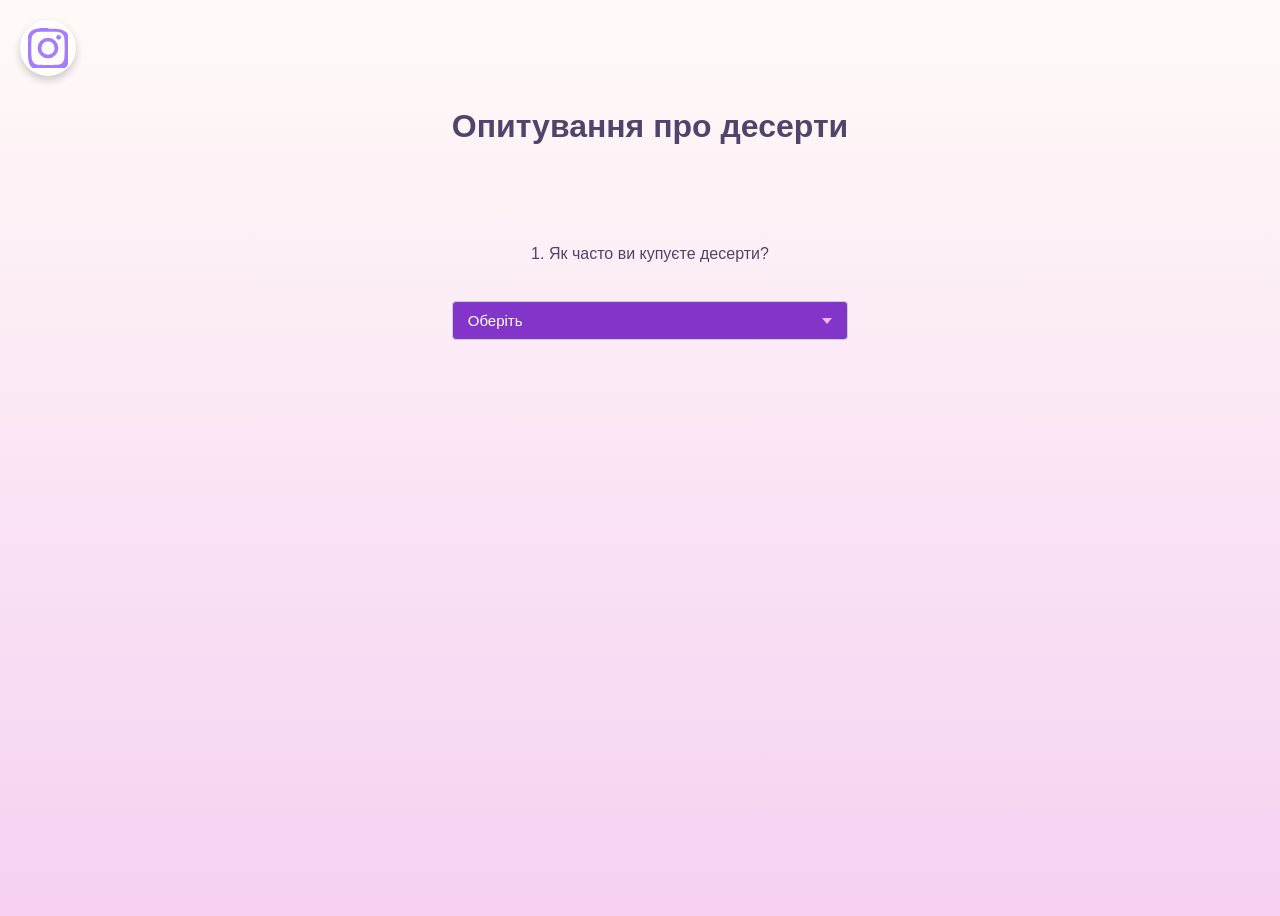
==== index.html @ eb09fa3e "Renaming folder" ====
<!DOCTYPE html>
<html lang="uk">
<head>
  <meta charset="UTF-8">
  <title>Опитування про десерти</title>
  <meta name="description" content="Візьміть участь в опитуванні та поділіться своїми улюбленими десертами!">
  <link rel="stylesheet" href="cupcakes.css">
  <!-- Fallback for Older Browsers -->
  <link rel="shortcut icon" href="/favicon.ico">

  <!-- Standard Favicon -->
  <link rel="icon" type="image/png" sizes="16x16" href="./favicion/favicon-16x16.png">
  <link rel="icon" type="image/png" sizes="32x32" href="./favicion/favicon-32x32.png">
  <link rel="icon" type="image/png" sizes="48x48" href="./favicion/favicon-48x48.png">

  <!-- Android/Google Icons -->
  <link rel="icon" type="image/png" sizes="192x192" href="./favicion/android-chrome-192x192.png">
  <link rel="icon" type="image/png" sizes="512x512" href="./favicion/android-chrome-512x512.png">

  <!-- Apple Touch Icons -->
  <link rel="apple-touch-icon" sizes="60x60" href="./favicion/apple-touch-icon-60x60.png">
  <link rel="apple-touch-icon" sizes="72x72" href="./favicion/apple-touch-icon-72x72.png">
  <link rel="apple-touch-icon" sizes="120x120" href="./favicion/apple-touch-icon-120x120.png">
  <link rel="apple-touch-icon" sizes="152x152" href="./favicion/apple-touch-icon-152x152.png">
  <link rel="apple-touch-icon" sizes="180x180" href="./favicion/apple-touch-icon-180x180.png">

  <!-- Windows Metro Tiles -->
  <meta name="msapplication-TileImage" content="./favicion/mstile-150x150.png">
  <meta name="msapplication-TileColor" content="#da532c">

<link rel="manifest" href="./favicion/site.webmanifest">
  <link rel="manifest" href="./favicion/site.webmanifest">

  <link  href="https://unpkg.com/boxicons@2.1.4/css/boxicons.min.css" rel="stylesheet"/>
</head>
<body>

  <div>
<h1 class="title">Опитування про десерти</h1>

<form id="dessertForm" action="https://formspree.io/f/meozpobg" method="POST" target="_self">

  <div class="custom-select question active" id="q1">
    <label for="how-often">1. Як часто ви купуєте десерти?</label><br>
    <button
      id="dropdown-button"
      class="select-button"
      role="combobox"
      aria-label="select button"
      aria-haspopup="listbox"
      aria-expanded="false"
      aria-controls="select-dropdown"
    >
      <span class="selected-value">Оберіть</span>
      <span class="arrow"></span>
    </button>
    <ul
      class="select-dropdown hidden"
      role="listbox"
      id="select-dropdown"
      aria-labelledby="dropdown-button"
    >
      <li role="option">Часто</li>
      <li role="option">Іноді</li>
      <li role="option">Рідко</li>
    </ul>
  </div>

  <div class="question" id="q2">
    <label for="important">2. Який десерт ви оберете? Нажміть на зображення.</label><br>

<div class="dessert-grid">
  <input type="hidden" name="dessert" id="selectedDessert">
  <img src="./images/cupcakes.jpg" alt="Капкейки" class="dessert" data-name="Капкейки" />
  <img src="./images/cheescake.jpg" alt="Чізкейк" class="dessert" data-name="Чізкейк" />
  <img src="./images/macaroons.jpg" alt="Макаруни" class="dessert" data-name="Макаруни" />
  <img src="./images/cup-dessert.jpg" alt="Десерти в стаканчику" class="dessert" data-name="Десерти в стаканчику" />
  <img src="./images/cake.jpg" alt="Торт" class="dessert" data-name="Торт" />
  <img src="./images/eclair.jpg" alt="Еклери" class="dessert" data-name="Еклери" />

</div>
  </div>


  <div class="question" id="q3">
    <label for="important">3. Що для вас важливо при виборі десерту?</label><br>
    <input type="text" name="Що для вас важливо при виборі десерту?" id="important" required>
  </div>

  <div class="question" id="q4">
    <label for="often-type">4. Який десерт ви купуєте найчастіше?</label><br>
    <input type="text" name="Який десерт ви купуєте найчастіше?" id="often-type" required>
  </div>

  <div class="question" id="q5">
    <label for="dislike">5. Що вам не подобається в десертах які купуєте зараз?</label><br>
    <textarea name="Що вам не подобається в десертах які купуєте зараз?" id="dislike" required></textarea>
  </div>

  <div class="question" id="q6">
    <label for="perfect">6. Що було б ідеальним десертом для вас?</label><br>
    <textarea name="Що було б ідеальним десертом для вас?" id="perfect" required></textarea>
    <div class="button-container">
      <button class="submit-button" type="submit">Надіслати</button>
    </div>
  </div>

</form>

</div>

<a href="https://www.instagram.com/yuliia_cupcakes/" target="_blank" class="instagram-icon" aria-label="Instagram">
  <svg xmlns="http://www.w3.org/2000/svg" fill="#A77BFF" viewBox="0 0 24 24" width="40" height="40">
    <path d="M12 2.2c3.2 0 3.6 0 4.8.1 1.2.1 2 .2 2.4.4.6.2 1 .5 1.4.9.4.4.7.8.9 1.4.2.4.3 1.2.4 2.4.1 1.2.1 1.6.1 4.8s0 3.6-.1 4.8c-.1 1.2-.2 2-.4 2.4-.2.6-.5 1-.9 1.4-.4.4-.8.7-1.4.9-.4.2-1.2.3-2.4.4-1.2.1-1.6.1-4.8.1s-3.6 0-4.8-.1c-1.2-.1-2-.2-2.4-.4-.6-.2-1-.5-1.4-.9-.4-.4-.7-.8-.9-1.4-.2-.4-.3-1.2-.4-2.4-.1-1.2-.1-1.6-.1-4.8s0-3.6.1-4.8c.1-1.2.2-2 .4-2.4.2-.6.5-1 .9-1.4.4-.4.8-.7 1.4-.9.4-.2 1.2-.3 2.4-.4 1.2-.1 1.6-.1 4.8-.1m0-2.2c-3.3 0-3.7 0-5 .1-1.3.1-2.3.3-3.1.6-.8.3-1.6.7-2.3 1.4-.7.7-1.1 1.5-1.4 2.3-.3.8-.5 1.8-.6 3.1C.1 9.3 0 9.7 0 13s0 3.7.1 5c.1 1.3.3 2.3.6 3.1.3.8.7 1.6 1.4 2.3.7.7 1.5 1.1 2.3 1.4.8.3 1.8.5 3.1.6 1.3.1 1.7.1 5 .1s3.7 0 5-.1c1.3-.1 2.3-.3 3.1-.6.8-.3 1.6-.7 2.3-1.4.7-.7 1.1-1.5 1.4-2.3.3-.8.5-1.8.6-3.1.1-1.3.1-1.7.1-5s0-3.7-.1-5c-.1-1.3-.3-2.3-.6-3.1-.3-.8-.7-1.6-1.4-2.3-.7-.7-1.5-1.1-2.3-1.4-.8-.3-1.8-.5-3.1-.6-1.3-.1-1.7-.1-5-.1z"/>
    <path d="M12 5.8A6.2 6.2 0 1 0 18.2 12 6.21 6.21 0 0 0 12 5.8zm0 10.2A4 4 0 1 1 16 12a4 4 0 0 1-4 4z"/>
    <circle cx="18.4" cy="5.6" r="1.44"/>
  </svg>
</a>
  <script src="form-steps.js"></script>
</body>
</html>
---- cupcakes.css ----
body {
    font-family: sans-serif;
    background-image:
  linear-gradient(rgba(255, 255, 255, 0.5), rgb(218 97 245 / 25%)), 
  url("./images/pastries.jpg");

    background-repeat: no-repeat;
    background-size: cover; 
    background-color: #fff6f0;
    display: flex;
    justify-content: center;
    height: 100vh;
    padding-left: 20px;
    color: #50446c;
  }
  
.title {
    display: flex;
    justify-content: center;
    color: #50446c;
    margin-top: 100px;
}

.question {
    display: none;
    margin-bottom: 20px;
}

.custom-select:not(.active) .question {
    display: none;
} 
  
.question.active {
    display: flex;
    text-align: center;
    flex-direction: column;
    justify-content: center;
    margin-top: 100px;
}

.button-container{
    display: flex;
}
  
.submit-button,
.select-button {
    padding: 10px 20px;
    margin-top: 20px;
    background-color: #8235c8;
    color: white;
    border: none;
    cursor: pointer;
}
  
.submit-button:hover {
    background-color: #8235c8; 
    transform: scale(1.05);    
}

.submit-button:active {
    transform: scale(0.98);    
    background-color: #8235c8; 
}

input, textarea, select {
    width: 100%;
    padding: 8px;
    margin-top: 6px;
  }


.dessert-grid {
    padding: 40px 0;
    display: grid;
    grid-template-columns: repeat(auto-fit, minmax(150px, 1fr));
    gap: 30px;
    max-width: 600px;
    align-items: center;
}
.dessert {
    cursor: pointer;
    border: 4px solid transparent;
    width: 200px;
    height: 200px;
    object-fit: cover;
    border-radius: 40px;
    transition: 0.3s;
}
.dessert:hover {
    transform: scale(1.05);
}
.dessert.selected {
    border-color: #c45a80;
}

  input {
    line-height: 1.5;
    background: #fff;
    border: 2px solid #ccc;
    border-radius: 12px;
    outline: none;
    box-shadow: 0 2px 6px rgba(0,0,0,0.05);
    transition: all 0.25s ease; 
  }

  input:hover {
    border-color: #999;
  }
  
  input:focus {
    border-color: #7b4fff;
    box-shadow: 0 0 8px rgba(123, 79, 255, 0.4);
  }
  
  input::placeholder {
    color: #888;
    font-style: italic;
  }

  textarea {
    min-height: 120px;
    padding: 12px 14px;
    line-height: 1.5;
    background: #fff;
    border: 2px solid #ccc;
    border-radius: 12px;
    resize: none;
    outline: none;
    box-shadow: 0 2px 6px rgba(0,0,0,0.05);
    transition: all 0.25s ease;
  }
  
  textarea:hover {
    border-color: #999;
  }
  
  textarea:focus {
    border-color: #7b4fff;
    box-shadow: 0 0 8px rgba(123, 79, 255, 0.4);
  }
  
  textarea::placeholder {
    color: #888;
    font-style: italic;
  }
  
  textarea::-webkit-scrollbar {
    width: 10px;
  }
  textarea::-webkit-scrollbar-track {
    background: #f5f5f5;
    border-radius: 8px;
  }
  textarea::-webkit-scrollbar-thumb {
    background: linear-gradient(180deg, #a77bff, #7b4fff);
    border-radius: 8px;
  }
  textarea::-webkit-scrollbar-thumb:hover {
    background: linear-gradient(180deg, #8c5fff, #5f33cc);
  }

  .instagram-icon {
    position: fixed;
    top: 20px;
    left: 20px;
    z-index: 9999;
    background: white;
    border-radius: 50%;
    padding: 8px;
    box-shadow: 0 4px 8px rgba(0,0,0,0.2);
    transition: transform 0.2s ease, box-shadow 0.2s ease;
  }
  
  .instagram-icon:hover {
    transform: scale(1.1);
    box-shadow: 0 6px 12px rgba(0,0,0,0.3);
  }
  
  .instagram-icon svg {
    display: block;
  }

  .custom-select {
    margin-top: 3rem;
    position: relative;
    max-width: 100%;
  }
  
  .select-button {
    font-size: 15px;
    display: flex;
    justify-content: space-between;
    align-items: center;
    width: 100%;
    padding: 0.675em 1em;
    border: 1px solid #caced1;
    border-radius: 0.25rem;
    background-color: #8235c8;
    cursor: pointer;
  }
  
  .arrow {
    border-left: 5px solid transparent;
    border-right: 5px solid transparent;
    border-top: 6px solid #f3b7f7;
    transition: transform ease-in-out 0.3s;
  }
  
  .select-dropdown {
    position: absolute;
    top: 100%;
    left: 0;
    width: 100%;
    border: 1px solid #caced1;
    border-radius: 0.25rem;
    background-color: #ffffff;
    list-style: none;
    padding: 10px;
    margin: 10px 0 0;
    box-shadow: 0 10px 25px rgba(0, 0, 0, 0.2);
    max-height: 200px;
    overflow-y: auto;
  }
  
  .select-dropdown::-webkit-scrollbar {
    width: 7px;
  }
  .select-dropdown::-webkit-scrollbar-track {
    background: #f1f1f1;
    border-radius: 25px;
  }
  
  .select-dropdown::-webkit-scrollbar-thumb {
    background: #ccc;
    border-radius: 25px;
  }
  
  .select-dropdown li {
    padding: 10px;
    cursor: pointer;
    display: flex;
    gap: 0.5rem;
    align-items: center;
  }
  
  .select-dropdown li.selected {
    background-color: #f2f2f2;
    border-radius: 4px;
    font-weight: bold;
  }
  
  .select-dropdown li:hover,
  .select-dropdown li:focus {
    background-color: #f2f2f2;
    border-radius: 4px;
  }
  
  .select-dropdown.hidden {
    display: none;
  }
  
  .select-button[aria-expanded="true"] .arrow {
    transform: rotate(180deg);
  }
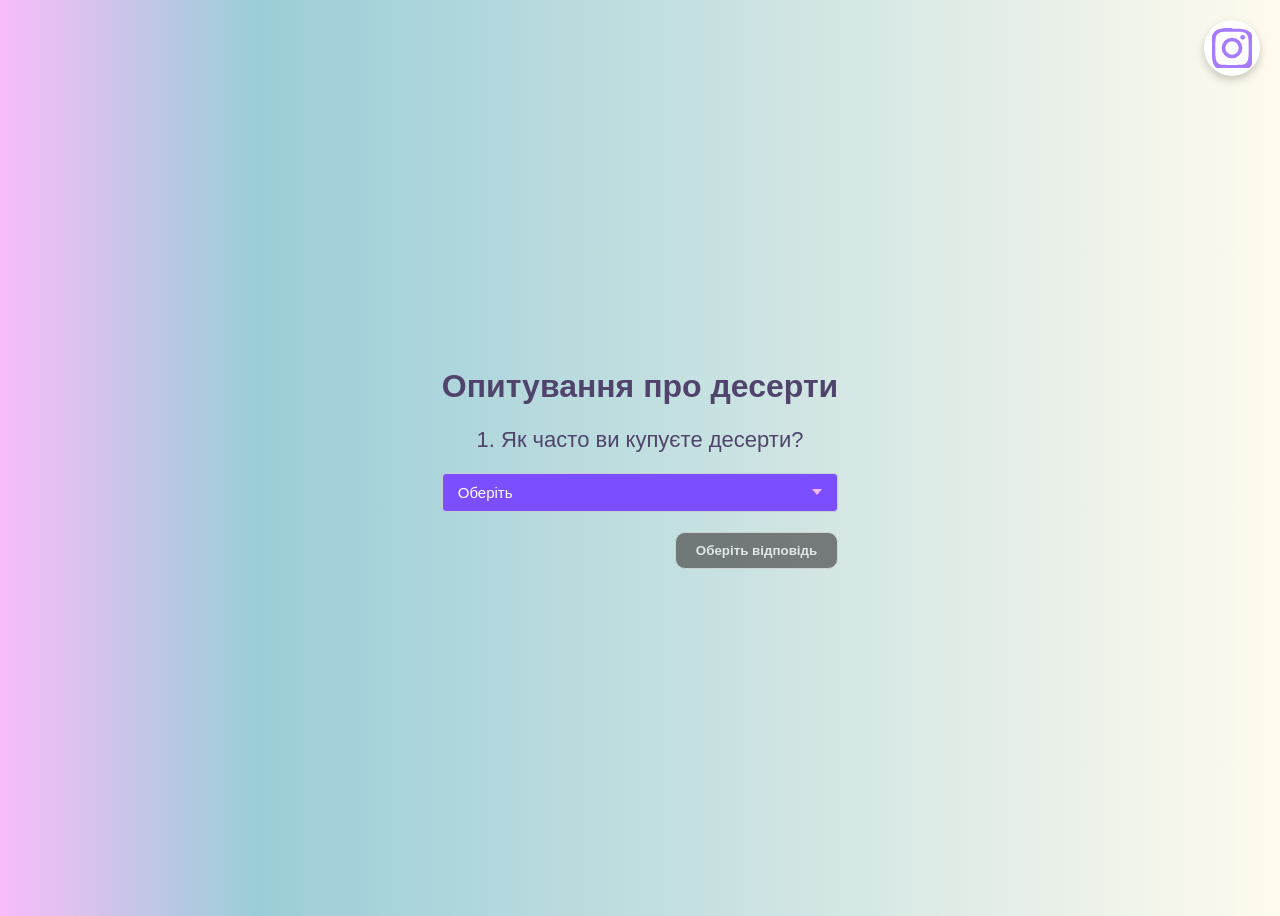
==== commit deb69ec1: "Mobile responsive" ====
--- a/index.html
+++ b/index.html
@@ -1,8 +1,10 @@
 <!DOCTYPE html>
 <html lang="uk">
+
 <head>
   <meta charset="UTF-8">
   <title>Опитування про десерти</title>
+  <meta name="viewport" content="width=device-width, initial-scale=1.0">
   <meta name="description" content="Візьміть участь в опитуванні та поділіться своїми улюбленими десертами!">
   <link rel="stylesheet" href="cupcakes.css">
   <!-- Fallback for Older Browsers -->
@@ -28,94 +30,98 @@
   <meta name="msapplication-TileImage" content="./favicion/mstile-150x150.png">
   <meta name="msapplication-TileColor" content="#da532c">
 
-<link rel="manifest" href="./favicion/site.webmanifest">
+  <link rel="manifest" href="./favicion/site.webmanifest">
   <link rel="manifest" href="./favicion/site.webmanifest">
 
-  <link  href="https://unpkg.com/boxicons@2.1.4/css/boxicons.min.css" rel="stylesheet"/>
+  <link href="https://unpkg.com/boxicons@2.1.4/css/boxicons.min.css" rel="stylesheet" />
 </head>
+
 <body>
-
-  <div>
-<h1 class="title">Опитування про десерти</h1>
-
-<form id="dessertForm" action="https://formspree.io/f/meozpobg" method="POST" target="_self">
-
-  <div class="custom-select question active" id="q1">
-    <label for="how-often">1. Як часто ви купуєте десерти?</label><br>
-    <button
-      id="dropdown-button"
-      class="select-button"
-      role="combobox"
-      aria-label="select button"
-      aria-haspopup="listbox"
-      aria-expanded="false"
-      aria-controls="select-dropdown"
-    >
-      <span class="selected-value">Оберіть</span>
-      <span class="arrow"></span>
-    </button>
-    <ul
-      class="select-dropdown hidden"
-      role="listbox"
-      id="select-dropdown"
-      aria-labelledby="dropdown-button"
-    >
-      <li role="option">Часто</li>
-      <li role="option">Іноді</li>
-      <li role="option">Рідко</li>
-    </ul>
-  </div>
-
-  <div class="question" id="q2">
-    <label for="important">2. Який десерт ви оберете? Нажміть на зображення.</label><br>
-
-<div class="dessert-grid">
-  <input type="hidden" name="dessert" id="selectedDessert">
-  <img src="./images/cupcakes.jpg" alt="Капкейки" class="dessert" data-name="Капкейки" />
-  <img src="./images/cheescake.jpg" alt="Чізкейк" class="dessert" data-name="Чізкейк" />
-  <img src="./images/macaroons.jpg" alt="Макаруни" class="dessert" data-name="Макаруни" />
-  <img src="./images/cup-dessert.jpg" alt="Десерти в стаканчику" class="dessert" data-name="Десерти в стаканчику" />
-  <img src="./images/cake.jpg" alt="Торт" class="dessert" data-name="Торт" />
-  <img src="./images/eclair.jpg" alt="Еклери" class="dessert" data-name="Еклери" />
-
-</div>
-  </div>
+  <div class="form-container">
+    <form id="dessertForm" action="https://formspree.io/f/meozpobg" method="POST" target="_self">
+      <a href="https://www.instagram.com/yuliia_cupcakes/" target="_blank" class="instagram-icon"
+        aria-label="Instagram">
+        <svg xmlns="http://www.w3.org/2000/svg" fill="#A77BFF" viewBox="0 0 24 24" width="40" height="40">
+          <path
+            d="M12 2.2c3.2 0 3.6 0 4.8.1 1.2.1 2 .2 2.4.4.6.2 1 .5 1.4.9.4.4.7.8.9 1.4.2.4.3 1.2.4 2.4.1 1.2.1 1.6.1 4.8s0 3.6-.1 4.8c-.1 1.2-.2 2-.4 2.4-.2.6-.5 1-.9 1.4-.4.4-.8.7-1.4.9-.4.2-1.2.3-2.4.4-1.2.1-1.6.1-4.8.1s-3.6 0-4.8-.1c-1.2-.1-2-.2-2.4-.4-.6-.2-1-.5-1.4-.9-.4-.4-.7-.8-.9-1.4-.2-.4-.3-1.2-.4-2.4-.1-1.2-.1-1.6-.1-4.8s0-3.6.1-4.8c.1-1.2.2-2 .4-2.4.2-.6.5-1 .9-1.4.4-.4.8-.7 1.4-.9.4-.2 1.2-.3 2.4-.4 1.2-.1 1.6-.1 4.8-.1m0-2.2c-3.3 0-3.7 0-5 .1-1.3.1-2.3.3-3.1.6-.8.3-1.6.7-2.3 1.4-.7.7-1.1 1.5-1.4 2.3-.3.8-.5 1.8-.6 3.1C.1 9.3 0 9.7 0 13s0 3.7.1 5c.1 1.3.3 2.3.6 3.1.3.8.7 1.6 1.4 2.3.7.7 1.5 1.1 2.3 1.4.8.3 1.8.5 3.1.6 1.3.1 1.7.1 5 .1s3.7 0 5-.1c1.3-.1 2.3-.3 3.1-.6.8-.3 1.6-.7 2.3-1.4.7-.7 1.1-1.5 1.4-2.3.3-.8.5-1.8.6-3.1.1-1.3.1-1.7.1-5s0-3.7-.1-5c-.1-1.3-.3-2.3-.6-3.1-.3-.8-.7-1.6-1.4-2.3-.7-.7-1.5-1.1-2.3-1.4-.8-.3-1.8-.5-3.1-.6-1.3-.1-1.7-.1-5-.1z" />
+          <path d="M12 5.8A6.2 6.2 0 1 0 18.2 12 6.21 6.21 0 0 0 12 5.8zm0 10.2A4 4 0 1 1 16 12a4 4 0 0 1-4 4z" />
+          <circle cx="18.4" cy="5.6" r="1.44" />
+        </svg>
+      </a>
+      <h1 class="title">Опитування <span class="mobile-break"><br></span> про десерти</h1>
+            <div class="question active" id="q1">
+        <div class="custom-select">
+          <label for="how-often">1. Як часто ви купуєте десерти?</label><br>
+          <button id="dropdown-button" class="select-button" role="combobox" aria-label="select button"
+            aria-haspopup="listbox" aria-expanded="false" aria-controls="select-dropdown">
+            <span class="selected-value">Оберіть</span>
+            <span class="arrow"></span>
+          </button>
+          <ul class="select-dropdown hidden" role="listbox" id="select-dropdown" aria-labelledby="dropdown-button">
+            <li role="option">Часто</li>
+            <li role="option">Іноді</li>
+            <li role="option">Рідко</li>
+          </ul>
+        </div>
+        <div class="button-container">
+          <button type="button" class="next-btn" disabled>Оберіть відповідь</button>
+        </div>
+      </div>
 
 
-  <div class="question" id="q3">
-    <label for="important">3. Що для вас важливо при виборі десерту?</label><br>
-    <input type="text" name="Що для вас важливо при виборі десерту?" id="important" required>
+      <div class="question" id="q2">
+        <label for="important">2. Який десерт ви оберете? Нажміть на зображення.</label><br>
+
+        <div class="dessert-grid">
+          <input type="hidden" name="dessert" id="selectedDessert">
+          <img src="./images/cupcakes-small.png" alt="Капкейки" class="dessert" data-name="Капкейки">
+          <img src="./images/cheescake-small.png" alt="Чізкейк" class="dessert" data-name="Чізкейк" />
+          <img src="./images/macaroons-small.png" alt="Макаруни" class="dessert" data-name="Макаруни" />
+          <img src="./images/desserts-cups-small.png" alt="Десерти в стаканчику" class="dessert"
+            data-name="Десерти в стаканчику" />
+          <img src="./images/cake-small.png" alt="Торт" class="dessert" data-name="Торт" />
+          <img src="./images/eclairs-small.png" alt="Еклери" class="dessert" data-name="Еклери" />
+        </div>
+        <div class="button-container">
+          <button type="button" class="next-btn" disabled>Оберіть відповідь</button>
+        </div>
+      </div>
+
+
+      <div class="question" id="q3">
+        <label for="important">3. Що для вас важливо при виборі десерту?</label><br>
+        <input type="text" name="Що для вас важливо при виборі десерту?" id="important" required>
+        <div class="button-container">
+          <button type="button" class="next-btn" disabled>Оберіть відповідь</button>
+        </div>
+      </div>
+
+      <div class="question" id="q4">
+        <label for="often-type">4. Який десерт ви купуєте найчастіше?</label><br>
+        <input type="text" name="Який десерт ви купуєте найчастіше?" id="often-type" required>
+        <div class="button-container">
+          <button type="button" class="next-btn">Оберіть відповідь</button>
+        </div>
+      </div>
+
+      <div class="question" id="q5">
+        <label for="dislike">5. Що вам не подобається в десертах які купуєте зараз?</label><br>
+        <textarea name="Що вам не подобається в десертах які купуєте зараз?" id="dislike" required></textarea>
+        <div class="button-container">
+          <button type="button" class="next-btn" disabled>Оберіть відповідь</button>
+        </div>
+      </div>
+
+      <div class="question" id="q6">
+        <label for="perfect">6. Що було б ідеальним десертом для вас?</label><br>
+        <textarea name="Що було б ідеальним десертом для вас?" id="perfect" required></textarea>
+        <div class="button-container">
+          <button class="submit-button" type="submit">Надіслати</button>
+        </div>
+      </div>
+    </form>
   </div>
-
-  <div class="question" id="q4">
-    <label for="often-type">4. Який десерт ви купуєте найчастіше?</label><br>
-    <input type="text" name="Який десерт ви купуєте найчастіше?" id="often-type" required>
-  </div>
-
-  <div class="question" id="q5">
-    <label for="dislike">5. Що вам не подобається в десертах які купуєте зараз?</label><br>
-    <textarea name="Що вам не подобається в десертах які купуєте зараз?" id="dislike" required></textarea>
-  </div>
-
-  <div class="question" id="q6">
-    <label for="perfect">6. Що було б ідеальним десертом для вас?</label><br>
-    <textarea name="Що було б ідеальним десертом для вас?" id="perfect" required></textarea>
-    <div class="button-container">
-      <button class="submit-button" type="submit">Надіслати</button>
-    </div>
-  </div>
-
-</form>
-
-</div>
-
-<a href="https://www.instagram.com/yuliia_cupcakes/" target="_blank" class="instagram-icon" aria-label="Instagram">
-  <svg xmlns="http://www.w3.org/2000/svg" fill="#A77BFF" viewBox="0 0 24 24" width="40" height="40">
-    <path d="M12 2.2c3.2 0 3.6 0 4.8.1 1.2.1 2 .2 2.4.4.6.2 1 .5 1.4.9.4.4.7.8.9 1.4.2.4.3 1.2.4 2.4.1 1.2.1 1.6.1 4.8s0 3.6-.1 4.8c-.1 1.2-.2 2-.4 2.4-.2.6-.5 1-.9 1.4-.4.4-.8.7-1.4.9-.4.2-1.2.3-2.4.4-1.2.1-1.6.1-4.8.1s-3.6 0-4.8-.1c-1.2-.1-2-.2-2.4-.4-.6-.2-1-.5-1.4-.9-.4-.4-.7-.8-.9-1.4-.2-.4-.3-1.2-.4-2.4-.1-1.2-.1-1.6-.1-4.8s0-3.6.1-4.8c.1-1.2.2-2 .4-2.4.2-.6.5-1 .9-1.4.4-.4.8-.7 1.4-.9.4-.2 1.2-.3 2.4-.4 1.2-.1 1.6-.1 4.8-.1m0-2.2c-3.3 0-3.7 0-5 .1-1.3.1-2.3.3-3.1.6-.8.3-1.6.7-2.3 1.4-.7.7-1.1 1.5-1.4 2.3-.3.8-.5 1.8-.6 3.1C.1 9.3 0 9.7 0 13s0 3.7.1 5c.1 1.3.3 2.3.6 3.1.3.8.7 1.6 1.4 2.3.7.7 1.5 1.1 2.3 1.4.8.3 1.8.5 3.1.6 1.3.1 1.7.1 5 .1s3.7 0 5-.1c1.3-.1 2.3-.3 3.1-.6.8-.3 1.6-.7 2.3-1.4.7-.7 1.1-1.5 1.4-2.3.3-.8.5-1.8.6-3.1.1-1.3.1-1.7.1-5s0-3.7-.1-5c-.1-1.3-.3-2.3-.6-3.1-.3-.8-.7-1.6-1.4-2.3-.7-.7-1.5-1.1-2.3-1.4-.8-.3-1.8-.5-3.1-.6-1.3-.1-1.7-.1-5-.1z"/>
-    <path d="M12 5.8A6.2 6.2 0 1 0 18.2 12 6.21 6.21 0 0 0 12 5.8zm0 10.2A4 4 0 1 1 16 12a4 4 0 0 1-4 4z"/>
-    <circle cx="18.4" cy="5.6" r="1.44"/>
-  </svg>
-</a>
   <script src="form-steps.js"></script>
 </body>
-</html>
+
+</html>
--- a/cupcakes.css
+++ b/cupcakes.css
@@ -1,264 +1,358 @@
 body {
     font-family: sans-serif;
-    background-image:
-  linear-gradient(rgba(255, 255, 255, 0.5), rgb(218 97 245 / 25%)), 
-  url("./images/pastries.jpg");
-
-    background-repeat: no-repeat;
-    background-size: cover; 
-    background-color: #fff6f0;
     display: flex;
     justify-content: center;
+    align-items: center;
     height: 100vh;
-    padding-left: 20px;
+
+    background:
+        linear-gradient(90deg,
+            rgba(243, 150, 255, 0.6) 0%,
+            rgba(87, 178, 199, 0.6) 20%,
+            rgba(255, 253, 235, 0.6) 100%),
+        url("./images/pastries.jpg");
+
+    background-repeat: no-repeat;
+    background-size: cover;
+    background-color: #fff6f0;
     color: #50446c;
-  }
-  
-.title {
-    display: flex;
-    justify-content: center;
-    color: #50446c;
-    margin-top: 100px;
-}
-
-.question {
-    display: none;
-    margin-bottom: 20px;
-}
-
-.custom-select:not(.active) .question {
-    display: none;
-} 
-  
-.question.active {
-    display: flex;
-    text-align: center;
-    flex-direction: column;
-    justify-content: center;
-    margin-top: 100px;
-}
-
-.button-container{
-    display: flex;
-}
-  
-.submit-button,
-.select-button {
-    padding: 10px 20px;
-    margin-top: 20px;
-    background-color: #8235c8;
-    color: white;
-    border: none;
-    cursor: pointer;
-}
-  
-.submit-button:hover {
-    background-color: #8235c8; 
-    transform: scale(1.05);    
-}
-
-.submit-button:active {
-    transform: scale(0.98);    
-    background-color: #8235c8; 
-}
-
-input, textarea, select {
-    width: 100%;
-    padding: 8px;
-    margin-top: 6px;
-  }
-
-
-.dessert-grid {
-    padding: 40px 0;
-    display: grid;
-    grid-template-columns: repeat(auto-fit, minmax(150px, 1fr));
-    gap: 30px;
-    max-width: 600px;
-    align-items: center;
-}
-.dessert {
-    cursor: pointer;
-    border: 4px solid transparent;
-    width: 200px;
-    height: 200px;
-    object-fit: cover;
-    border-radius: 40px;
-    transition: 0.3s;
-}
-.dessert:hover {
-    transform: scale(1.05);
-}
-.dessert.selected {
-    border-color: #c45a80;
-}
-
-  input {
-    line-height: 1.5;
-    background: #fff;
-    border: 2px solid #ccc;
-    border-radius: 12px;
-    outline: none;
-    box-shadow: 0 2px 6px rgba(0,0,0,0.05);
-    transition: all 0.25s ease; 
-  }
-
-  input:hover {
-    border-color: #999;
-  }
-  
-  input:focus {
-    border-color: #7b4fff;
-    box-shadow: 0 0 8px rgba(123, 79, 255, 0.4);
-  }
-  
-  input::placeholder {
-    color: #888;
-    font-style: italic;
-  }
-
-  textarea {
-    min-height: 120px;
-    padding: 12px 14px;
-    line-height: 1.5;
-    background: #fff;
-    border: 2px solid #ccc;
-    border-radius: 12px;
-    resize: none;
-    outline: none;
-    box-shadow: 0 2px 6px rgba(0,0,0,0.05);
-    transition: all 0.25s ease;
-  }
-  
-  textarea:hover {
-    border-color: #999;
-  }
-  
-  textarea:focus {
-    border-color: #7b4fff;
-    box-shadow: 0 0 8px rgba(123, 79, 255, 0.4);
-  }
-  
-  textarea::placeholder {
-    color: #888;
-    font-style: italic;
-  }
-  
-  textarea::-webkit-scrollbar {
-    width: 10px;
-  }
-  textarea::-webkit-scrollbar-track {
-    background: #f5f5f5;
-    border-radius: 8px;
-  }
-  textarea::-webkit-scrollbar-thumb {
-    background: linear-gradient(180deg, #a77bff, #7b4fff);
-    border-radius: 8px;
-  }
-  textarea::-webkit-scrollbar-thumb:hover {
-    background: linear-gradient(180deg, #8c5fff, #5f33cc);
-  }
-
-  .instagram-icon {
+
+}
+
+.form-container {
+    .title {
+        color: #50446c;
+        text-align: center;
+        font-size: xx-large;
+    }
+
+    .question {
+        display: none;
+        font-size: 22px;
+        color: #50446c;
+        font-weight: 500;
+    }
+
+    .custom-select:not(.active) .question {
+        display: none;
+    }
+
+    .question.active {
+        display: flex;
+        text-align: center;
+        flex-direction: column;
+        justify-content: center;
+    }
+
+    .button-container {
+        display: flex;
+        justify-content: flex-end;
+    }
+
+    .submit-button,
+    .select-button,
+    .next-btn {
+        padding: 10px 20px;
+        margin-top: 20px;
+        background-color: rgb(151, 0, 141);
+        color: white;
+        border: none;
+        cursor: pointer;
+    }
+
+    .next-btn {
+        background-color: rgb(151, 0, 141);
+        color: white;
+        font-weight: bold;
+        border: #7b4fff;
+        border-radius: 10px;
+    }
+
+    .submit-button:hover,
+    .next-btn:hover {
+        background-color: #7b4fff;
+        transform: scale(1.05);
+    }
+
+    .submit-button:active,
+    .next-btn:active {
+        transform: scale(0.98);
+        background-color: #7b4fff;
+    }
+
+    input:disabled,
+    button:disabled,
+    select:disabled,
+    textarea:disabled {
+        background-color: #4d4d4d;
+        color: #e8e8e8;
+        border: 1px solid #cccccc;
+        cursor: not-allowed;
+        opacity: 0.7;
+        z-index: -10;
+    }
+
+    input,
+    textarea,
+    select {
+        padding: 8px;
+        margin-top: 6px;
+    }
+
+
+    .dessert-grid {
+        padding: 10px 0;
+        display: grid;
+        grid-template-columns: repeat(auto-fit, minmax(150px, 1fr));
+        gap: 30px;
+        max-width: 600px;
+        align-items: center;
+    }
+
+    .dessert {
+        cursor: pointer;
+        border: 4px solid transparent;
+        width: 200px;
+        height: 200px;
+        object-fit: cover;
+        border-radius: 40px;
+        transition: 0.3s;
+    }
+
+    .dessert:hover {
+        transform: scale(1.05);
+    }
+
+    .dessert.selected {
+        border-color: #c45a80;
+    }
+
+    input {
+        line-height: 1.5;
+        background: #fff;
+        border: 2px solid #ccc;
+        border-radius: 12px;
+        outline: none;
+        box-shadow: 0 2px 6px rgba(0, 0, 0, 0.05);
+        transition: all 0.25s ease;
+    }
+
+    input:hover {
+        border-color: #999;
+    }
+
+    input:focus {
+        border-color: #7b4fff;
+        box-shadow: 0 0 8px rgba(123, 79, 255, 0.4);
+    }
+
+    input::placeholder {
+        color: #888;
+        font-style: italic;
+    }
+
+    textarea {
+        min-height: 120px;
+        padding: 12px 14px;
+        line-height: 1.5;
+        background: #fff;
+        border: 2px solid #ccc;
+        border-radius: 12px;
+        resize: none;
+        outline: none;
+        box-shadow: 0 2px 6px rgba(0, 0, 0, 0.05);
+        transition: all 0.25s ease;
+    }
+
+    textarea:hover {
+        border-color: #999;
+    }
+
+    textarea:focus {
+        border-color: #7b4fff;
+        box-shadow: 0 0 8px rgba(123, 79, 255, 0.4);
+    }
+
+    textarea::placeholder {
+        color: #888;
+        font-style: italic;
+    }
+
+    textarea::-webkit-scrollbar {
+        width: 10px;
+    }
+
+    textarea::-webkit-scrollbar-track {
+        background: #f5f5f5;
+        border-radius: 8px;
+    }
+
+    textarea::-webkit-scrollbar-thumb {
+        background: linear-gradient(180deg, #a77bff, #7b4fff);
+        border-radius: 8px;
+    }
+
+    textarea::-webkit-scrollbar-thumb:hover {
+        background: linear-gradient(180deg, #8c5fff, #5f33cc);
+    }
+
+    .custom-select {
+        position: relative;
+        max-width: 100%;
+    }
+
+    .select-button {
+        font-size: 15px;
+        display: flex;
+        justify-content: space-between;
+        align-items: center;
+        width: 100%;
+        padding: 0.675em 1em;
+        border: 1px solid #caced1;
+        border-radius: 0.25rem;
+        background-color: #7b4fff;
+        cursor: pointer;
+    }
+
+    .arrow {
+        border-left: 5px solid transparent;
+        border-right: 5px solid transparent;
+        border-top: 6px solid #f3b7f7;
+        transition: transform ease-in-out 0.3s;
+    }
+
+    .select-dropdown {
+        position: absolute;
+        top: 100%;
+        left: 0;
+        width: 94%;
+        border: 1px solid #caced1;
+        border-radius: 0.25rem;
+        background-color: #ffffff;
+        list-style: none;
+        padding: 10px;
+        margin: 10px 0 0;
+        box-shadow: 0 10px 25px rgba(0, 0, 0, 0.2);
+        max-height: 200px;
+        overflow-y: auto;
+    }
+
+    .select-dropdown::-webkit-scrollbar {
+        width: 7px;
+    }
+
+    .select-dropdown::-webkit-scrollbar-track {
+        background: #f1f1f1;
+        border-radius: 25px;
+    }
+
+    .select-dropdown::-webkit-scrollbar-thumb {
+        background: #ccc;
+        border-radius: 25px;
+    }
+
+    .select-dropdown li {
+        padding: 10px;
+        cursor: pointer;
+        font-size: 17px;
+        display: flex;
+        gap: 0.5rem;
+        align-items: center;
+    }
+
+    .select-dropdown li.selected {
+        background-color: #f2f2f2;
+        border-radius: 4px;
+        font-weight: bold;
+    }
+
+    .select-dropdown li:hover,
+    .select-dropdown li:focus {
+        background-color: #f2f2f2;
+        border-radius: 4px;
+    }
+
+    .select-dropdown.hidden {
+        display: none;
+    }
+
+    .select-button[aria-expanded="true"] .arrow {
+        transform: rotate(180deg);
+    }
+}
+
+.instagram-icon {
     position: fixed;
     top: 20px;
-    left: 20px;
+    right: 20px;
     z-index: 9999;
     background: white;
     border-radius: 50%;
     padding: 8px;
-    box-shadow: 0 4px 8px rgba(0,0,0,0.2);
+    box-shadow: 0 4px 8px rgba(0, 0, 0, 0.2);
     transition: transform 0.2s ease, box-shadow 0.2s ease;
-  }
-  
-  .instagram-icon:hover {
+}
+
+.instagram-icon:hover {
     transform: scale(1.1);
-    box-shadow: 0 6px 12px rgba(0,0,0,0.3);
-  }
-  
-  .instagram-icon svg {
+    box-shadow: 0 6px 12px rgba(0, 0, 0, 0.3);
+}
+
+.instagram-icon svg {
     display: block;
-  }
-
-  .custom-select {
-    margin-top: 3rem;
-    position: relative;
-    max-width: 100%;
-  }
-  
-  .select-button {
-    font-size: 15px;
-    display: flex;
-    justify-content: space-between;
-    align-items: center;
-    width: 100%;
-    padding: 0.675em 1em;
-    border: 1px solid #caced1;
-    border-radius: 0.25rem;
-    background-color: #8235c8;
-    cursor: pointer;
-  }
-  
-  .arrow {
-    border-left: 5px solid transparent;
-    border-right: 5px solid transparent;
-    border-top: 6px solid #f3b7f7;
-    transition: transform ease-in-out 0.3s;
-  }
-  
-  .select-dropdown {
-    position: absolute;
-    top: 100%;
-    left: 0;
-    width: 100%;
-    border: 1px solid #caced1;
-    border-radius: 0.25rem;
-    background-color: #ffffff;
-    list-style: none;
-    padding: 10px;
-    margin: 10px 0 0;
-    box-shadow: 0 10px 25px rgba(0, 0, 0, 0.2);
-    max-height: 200px;
-    overflow-y: auto;
-  }
-  
-  .select-dropdown::-webkit-scrollbar {
-    width: 7px;
-  }
-  .select-dropdown::-webkit-scrollbar-track {
-    background: #f1f1f1;
-    border-radius: 25px;
-  }
-  
-  .select-dropdown::-webkit-scrollbar-thumb {
-    background: #ccc;
-    border-radius: 25px;
-  }
-  
-  .select-dropdown li {
-    padding: 10px;
-    cursor: pointer;
-    display: flex;
-    gap: 0.5rem;
-    align-items: center;
-  }
-  
-  .select-dropdown li.selected {
-    background-color: #f2f2f2;
-    border-radius: 4px;
-    font-weight: bold;
-  }
-  
-  .select-dropdown li:hover,
-  .select-dropdown li:focus {
-    background-color: #f2f2f2;
-    border-radius: 4px;
-  }
-  
-  .select-dropdown.hidden {
+}
+
+.mobile-break {
     display: none;
-  }
-  
-  .select-button[aria-expanded="true"] .arrow {
-    transform: rotate(180deg);
-  }+}
+
+@media (max-width: 765px) {
+    .form-container {
+        min-width: unset;
+
+        .dessert-grid {
+            display: flex;
+            margin: 0 auto;
+            flex-wrap: nowrap;
+            gap: 10px;
+            max-width: unset;
+            overflow-x: auto;
+            scroll-snap-type: x mandatory;
+
+
+            .dessert {
+                width: 92%;
+                height: 100%;
+                flex: 0 0 auto;
+                scroll-snap-align: start;
+                margin-left: 20px;
+            }
+
+
+
+        }
+
+        .title {
+            font-size: 1.5rem;
+        }
+
+        .active {
+            margin: 45px 10px;
+        }
+
+        .mobile-break {
+            display: inline;
+        }
+
+    }
+
+    .instagram-icon {
+        top: 10px;
+        right: 10px;
+
+        svg {
+            width: 32px;
+            height: 32px;
+        }
+    }
+}
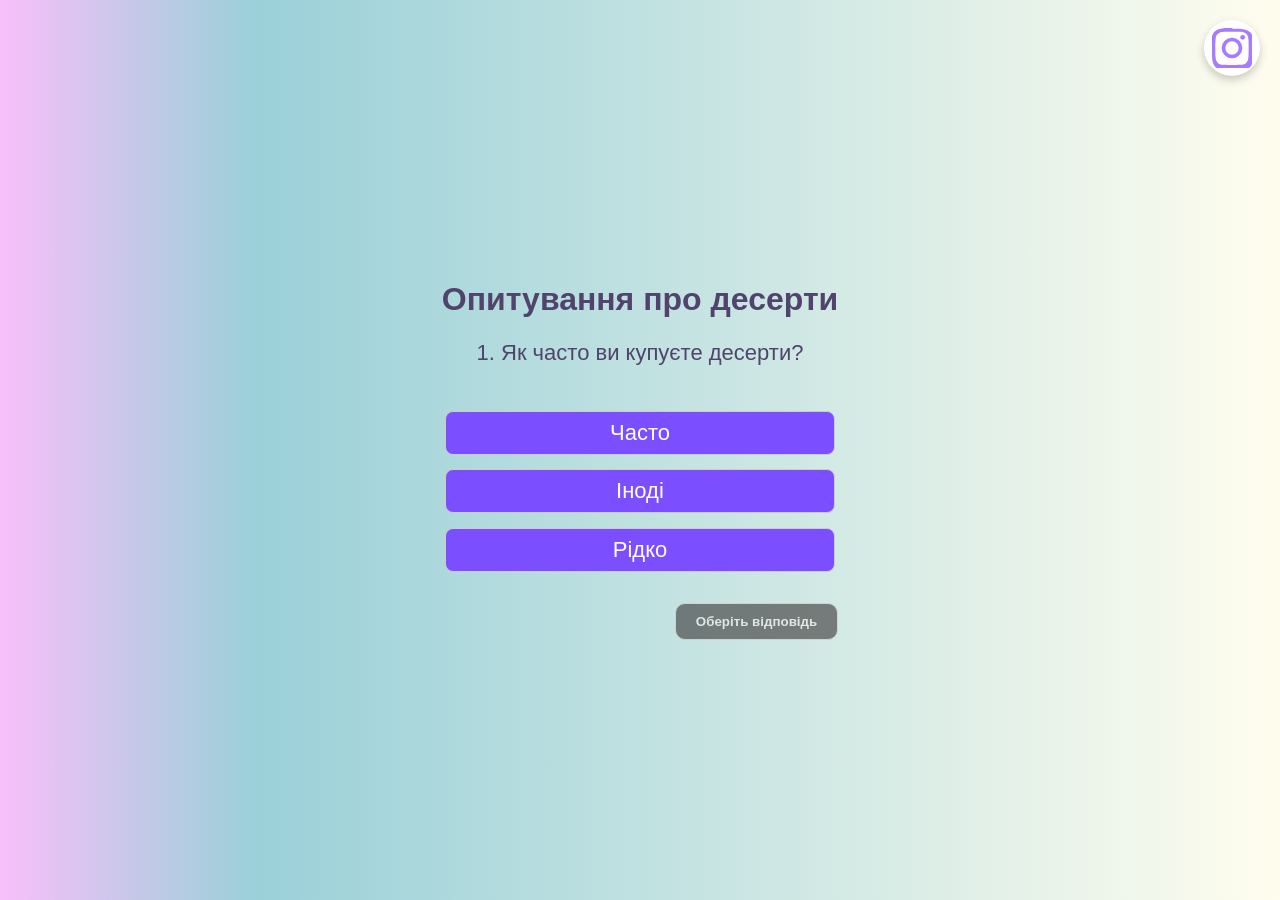
==== commit 90348072: "chnages to questions" ====
--- a/index.html
+++ b/index.html
@@ -49,26 +49,27 @@
         </svg>
       </a>
       <h1 class="title">Опитування <span class="mobile-break"><br></span> про десерти</h1>
-            <div class="question active" id="q1">
-        <div class="custom-select">
+      <div class="question active" id="q1">
+        <div class="checkbox-group">
           <label for="how-often">1. Як часто ви купуєте десерти?</label><br>
-          <button id="dropdown-button" class="select-button" role="combobox" aria-label="select button"
-            aria-haspopup="listbox" aria-expanded="false" aria-controls="select-dropdown">
-            <span class="selected-value">Оберіть</span>
-            <span class="arrow"></span>
-          </button>
-          <ul class="select-dropdown hidden" role="listbox" id="select-dropdown" aria-labelledby="dropdown-button">
-            <li role="option">Часто</li>
-            <li role="option">Іноді</li>
-            <li role="option">Рідко</li>
-          </ul>
-        </div>
-        <div class="button-container">
-          <button type="button" class="next-btn" disabled>Оберіть відповідь</button>
-        </div>
-      </div>
-
-
+          <label class="checkbox-item">
+            <input type="checkbox" name="Як часто ви купуєте десерти?" value="Часто">
+            <span>Часто</span>
+          </label>
+          <label class="checkbox-item">
+            <input type="checkbox" name="Як часто ви купуєте десерти?" value="Іноді">
+            <span>Іноді</span>
+          </label>
+          <label class="checkbox-item">
+            <input type="checkbox" name="Як часто ви купуєте десерти?" value="Рідко">
+            <span>Рідко</span>
+          </label>
+          <div class="button-container">
+            <button type="button" class="next-btn" disabled>Оберіть відповідь</button>
+          </div>
+        </div>
+
+      </div>
       <div class="question" id="q2">
         <label for="important">2. Який десерт ви оберете? Нажміть на зображення.</label><br>
 
@@ -86,35 +87,210 @@
           <button type="button" class="next-btn" disabled>Оберіть відповідь</button>
         </div>
       </div>
-
-
       <div class="question" id="q3">
-        <label for="important">3. Що для вас важливо при виборі десерту?</label><br>
-        <input type="text" name="Що для вас важливо при виборі десерту?" id="important" required>
-        <div class="button-container">
-          <button type="button" class="next-btn" disabled>Оберіть відповідь</button>
+        <div class="multiple-group">
+          <label for="important">3. Що для вас важливо при виборі десерту?</label><br>
+          <label class="checkbox-item">
+            <input type="checkbox" id="important" name="Що для вас важливо при виборі десерту?" value="Ціна">
+            <span>Ціна</span>
+          </label>
+
+          <label class="checkbox-item">
+            <input type="checkbox" id="important" name="Що для вас важливо при виборі десерту?" value="Якість">
+            <span>Якість</span>
+          </label>
+
+          <label class="checkbox-item">
+            <input type="checkbox" id="important" name="Що для вас важливо при виборі десерту?" value="Зовнішній вигляд">
+            <span>Зовнішній вигляд </span>
+          </label>
+
+          <label class="checkbox-item">
+            <input type="checkbox" id="important" name="Що для вас важливо при виборі десерту?" value="Смак">
+            <span>Смак</span>
+          </label>
+
+          <label class="checkbox-item">
+            <input type="checkbox" id="important" name="Що для вас важливо при виборі десерту?" value="Натуральність">
+            <span>Натуральність</span>
+          </label>
+
+          <label class="checkbox-item">
+            <input type="checkbox" id="important" name="Що для вас важливо при виборі десерту?" value="Калорійність">
+            <span>Калорійність</span>
+          </label>
+
+          <label class="checkbox-item">
+            <input type="checkbox" id="otherCheck" name="Що для вас важливо при виборі десерту?" value="Інше">
+            <span>Інший варіант</span>
+          </label>
+
+          <input type="text" id="otherInput" name="Вкажіть свій варіант (Що для вас важливо при виборі десерту?)" placeholder="Вкажіть свій варіант"
+            style="display:none; margin-top:5px;">
+          <div class="button-container">
+            <button type="button" class="next-btn" disabled>Оберіть відповідь</button>
+          </div>
         </div>
       </div>
 
       <div class="question" id="q4">
-        <label for="often-type">4. Який десерт ви купуєте найчастіше?</label><br>
-        <input type="text" name="Який десерт ви купуєте найчастіше?" id="often-type" required>
-        <div class="button-container">
-          <button type="button" class="next-btn">Оберіть відповідь</button>
+        <div class="multiple-group">
+          <label for="often-type">4. Який десерт ви купуєте найчастіше?</label><br>
+          <label class="checkbox-item">
+            <input type="checkbox" id="often-type" name="Який десерт ви купуєте найчастіше?" value="Макаруни">
+            <span>Макаруни</span>
+          </label>
+
+          <label class="checkbox-item">
+            <input type="checkbox" id="often-type" name="Який десерт ви купуєте найчастіше?" value="Капкейки">
+            <span>Капкейки</span>
+          </label>
+
+          <label class="checkbox-item">
+            <input type="checkbox" id="often-type" name="Який десерт ви купуєте найчастіше?" value="Тарти">
+            <span>Тарти</span>
+          </label>
+
+          <label class="checkbox-item">
+            <input type="checkbox" id="often-type" name="Який десерт ви купуєте найчастіше?" value="Чізкейки">
+            <span>Чізкейки</span>
+          </label>
+
+          <label class="checkbox-item">
+            <input type="checkbox" id="often-type" name="Який десерт ви купуєте найчастіше?" value="Торт">
+            <span>Торт</span>
+          </label>
+
+          <label class="checkbox-item">
+            <input type="checkbox" id="often-type" name="Який десерт ви купуєте найчастіше?" value="Печення">
+            <span>Печення</span>
+          </label>
+
+          <label class="checkbox-item">
+            <input type="checkbox" id="often-type" name="Який десерт ви купуєте найчастіше?" value="Десерти в стаканчиках">
+            <span>Десерти в стаканчиках</span>
+          </label>
+
+          <label class="checkbox-item">
+            <input type="checkbox" id="often-type" name="Який десерт ви купуєте найчастіше?" value="Еклери">
+            <span>Еклери</span>
+          </label>
+
+          <label class="checkbox-item">
+            <input type="checkbox" id="otherCheck" name="Який десерт ви купуєте найчастіше?" value="Інший варіант">
+            <span>Інший варіант</span>
+          </label>
+
+          <input type="text" id="otherInput" name="Вкажіть свій варіант (Який десерт ви купуєте найчастіше?)" placeholder="Вкажіть свій варіант"
+            style="display:none; margin-top:5px;">
+          <div class="button-container">
+            <button type="button" class="next-btn" disabled>Оберіть відповідь</button>
+          </div>
         </div>
       </div>
 
       <div class="question" id="q5">
-        <label for="dislike">5. Що вам не подобається в десертах які купуєте зараз?</label><br>
-        <textarea name="Що вам не подобається в десертах які купуєте зараз?" id="dislike" required></textarea>
-        <div class="button-container">
-          <button type="button" class="next-btn" disabled>Оберіть відповідь</button>
+        <div class="multiple-group">
+          <label for="dislike">5. Що вам не подобається в десертах які купуєте зараз?</label><br>
+          <label class="checkbox-item">
+            <input type="checkbox" id="dislike" name="Що вам не подобається в десертах які купуєте зараз?" value="Хімічний склад">
+            <span>Хімічний склад</span>
+          </label>
+
+          <label class="checkbox-item">
+            <input type="checkbox" id="dislike" name="Що вам не подобається в десертах які купуєте зараз?" value="Велика калорійність">
+            <span>Велика калорійність</span>
+          </label>
+
+          <label class="checkbox-item">
+            <input type="checkbox" id="dislike" name="Що вам не подобається в десертах які купуєте зараз?" value="Смакові якості">
+            <span>Смакові якості</span>
+          </label>
+
+          <label class="checkbox-item">
+            <input type="checkbox" id="dislike" name="Що вам не подобається в десертах які купуєте зараз?" value="Надто висока ціна">
+            <span>Надто висока ціна</span>
+          </label>
+
+          <label class="checkbox-item">
+            <input type="checkbox" id="dislike" name="Що вам не подобається в десертах які купуєте зараз?" value="Малий вибір у магазинах">
+            <span>Малий вибір у магазинах</span>
+          </label>
+
+          <label class="checkbox-item">
+            <input type="checkbox" id="dislike" name="Що вам не подобається в десертах які купуєте зараз?" value="Недостатньо свіжі інгредієнти">
+            <span>Недостатньо свіжі інгредієнти</span>
+          </label>
+
+          <label class="checkbox-item">
+            <input type="checkbox" id="dislike" name="Що вам не подобається в десертах які купуєте зараз?" value="Незручна упаковка">
+            <span>Незручна упаковка</span>
+          </label>
+
+          <label class="checkbox-item">
+            <input type="checkbox" id="dislike" name="Що вам не подобається в десертах які купуєте зараз?" value="Мало натуральних інгредієнтів">
+            <span>Мало натуральних інгредієнтів</span>
+          </label>
+
+          <label class="checkbox-item">
+            <input type="checkbox" id="otherCheck" name="Що вам не подобається в десертах які купуєте зараз?" value="Інше">
+            <span>Інший варіант</span>
+          </label>
+
+          <input type="text" id="otherInput" name="Вкажіть свій варіант (Що вам не подобається в десертах які купуєте зараз?)" placeholder="Вкажіть свій варіант"
+            style="display:none; margin-top:5px;">
+          <div class="button-container">
+            <button type="button" class="next-btn" disabled>Оберіть відповідь</button>
+          </div>
         </div>
       </div>
 
       <div class="question" id="q6">
-        <label for="perfect">6. Що було б ідеальним десертом для вас?</label><br>
-        <textarea name="Що було б ідеальним десертом для вас?" id="perfect" required></textarea>
+        <div class="multiple-group">
+          <label for="ideal-option">6. Що було б ідеальним десертом для вас?</label><br>
+          <label class="checkbox-item">
+            <input type="checkbox" id="ideal-option" name="Що було б ідеальним десертом для вас?" value="Смачний і не дуже солодкий">
+            <span>Смачний і не дуже солодкий</span>
+          </label>
+
+          <label class="checkbox-item">
+            <input type="checkbox" id="ideal-option" name="Що було б ідеальним десертом для вас?" value="З натуральних інгредієнтів">
+            <span>З натуральних інгредієнтів</span>
+          </label>
+
+          <label class="checkbox-item">
+            <input type="checkbox" id="ideal-option" name="Що було б ідеальним десертом для вас?" value="Малокалорійний / дієтичний">
+            <span>Малокалорійний / дієтичний</span>
+          </label>
+
+          <label class="checkbox-item">
+            <input type="checkbox" id="ideal-option" name="Що було б ідеальним десертом для вас?" value="Красиво оформлений / привабливий">
+            <span>Красиво оформлений / привабливий</span>
+          </label>
+
+          <label class="checkbox-item">
+            <input type="checkbox" id="ideal-option" name="Що було б ідеальним десертом для вас?" value="Швидкий у споживанні (зручний формат, наприклад, десерт у стаканчику)">
+            <span>Швидкий у споживанні (зручний формат, наприклад, десерт у стаканчику)</span>
+          </label>
+
+          <label class="checkbox-item">
+            <input type="checkbox" id="ideal-option" name="Що було б ідеальним десертом для вас?" value="Класичні десерти (торти, печиво, капкейки)">
+            <span>Класичні десерти (торти, печиво, капкейки)</span>
+          </label>
+
+          <label class="checkbox-item">
+            <input type="checkbox" id="ideal-option" name="Що було б ідеальним десертом для вас?" value="Екзотичні / нестандартні">
+            <span>Екзотичні / нестандартні</span>
+          </label>
+
+          <label class="checkbox-item">
+            <input type="checkbox" id="otherCheck" name="Що було б ідеальним десертом для вас?" value="Інше">
+            <span>Інший варіант</span>
+          </label>
+
+          <input type="text" id="otherInput" name="Вкажіть свій варіант (Що було б ідеальним десертом для вас?)" placeholder="Вкажіть свій варіант"
+            style="display:none; margin-top:5px;">
+        </div>
         <div class="button-container">
           <button class="submit-button" type="submit">Надіслати</button>
         </div>
--- a/cupcakes.css
+++ b/cupcakes.css
@@ -3,8 +3,8 @@
     display: flex;
     justify-content: center;
     align-items: center;
-    height: 100vh;
-
+    min-height: 100vh;  
+    margin: 0;
     background:
         linear-gradient(90deg,
             rgba(243, 150, 255, 0.6) 0%,
@@ -14,7 +14,7 @@
 
     background-repeat: no-repeat;
     background-size: cover;
-    background-color: #fff6f0;
+    background-color: rgba(255, 253, 235, 0.6);
     color: #50446c;
 
 }
@@ -196,88 +196,50 @@
         background: linear-gradient(180deg, #8c5fff, #5f33cc);
     }
 
-    .custom-select {
-        position: relative;
-        max-width: 100%;
-    }
-
-    .select-button {
-        font-size: 15px;
-        display: flex;
-        justify-content: space-between;
+
+    .checkbox-group {
+        display: flex;
+        flex-direction: column;
+        gap: 0.5rem;
+    }
+
+    .multiple-group {
+        display: flex;
+        flex-direction: column;
+        gap: 0.2rem; 
+    }
+
+    .checkbox-item {
+        display: flex;
         align-items: center;
+        margin: 0.2rem;
+        padding: 0.5rem 0.3rem;
+        cursor: pointer;
+        background-color: #7b4fff;
+        border: 1px solid #ccc;
+        border-radius: 0.5rem;
+        cursor: pointer;
+        user-select: none;
+    }
+
+    .checkbox-item input {
+        display: none;
+    }
+
+    .checkbox-item input:checked+span {
+        background-color: #A77BFF20;
+        border-radius: 0.5rem;
+    }
+
+    .checkbox-item span {
+        color: white;
         width: 100%;
-        padding: 0.675em 1em;
-        border: 1px solid #caced1;
-        border-radius: 0.25rem;
-        background-color: #7b4fff;
-        cursor: pointer;
-    }
-
-    .arrow {
-        border-left: 5px solid transparent;
-        border-right: 5px solid transparent;
-        border-top: 6px solid #f3b7f7;
-        transition: transform ease-in-out 0.3s;
-    }
-
-    .select-dropdown {
-        position: absolute;
-        top: 100%;
-        left: 0;
-        width: 94%;
-        border: 1px solid #caced1;
-        border-radius: 0.25rem;
-        background-color: #ffffff;
-        list-style: none;
-        padding: 10px;
-        margin: 10px 0 0;
-        box-shadow: 0 10px 25px rgba(0, 0, 0, 0.2);
-        max-height: 200px;
-        overflow-y: auto;
-    }
-
-    .select-dropdown::-webkit-scrollbar {
-        width: 7px;
-    }
-
-    .select-dropdown::-webkit-scrollbar-track {
-        background: #f1f1f1;
-        border-radius: 25px;
-    }
-
-    .select-dropdown::-webkit-scrollbar-thumb {
-        background: #ccc;
-        border-radius: 25px;
-    }
-
-    .select-dropdown li {
-        padding: 10px;
-        cursor: pointer;
-        font-size: 17px;
-        display: flex;
-        gap: 0.5rem;
-        align-items: center;
-    }
-
-    .select-dropdown li.selected {
-        background-color: #f2f2f2;
-        border-radius: 4px;
-        font-weight: bold;
-    }
-
-    .select-dropdown li:hover,
-    .select-dropdown li:focus {
-        background-color: #f2f2f2;
-        border-radius: 4px;
-    }
-
-    .select-dropdown.hidden {
-        display: none;
-    }
-
-    .select-button[aria-expanded="true"] .arrow {
-        transform: rotate(180deg);
+    }
+
+    .checkbox-item.selected {
+        border-color: #ccc;
+        background-color: #a77bff;
+        color: #ccc;
     }
 }
 
@@ -312,6 +274,9 @@
 
         .dessert-grid {
             display: flex;
+            flex-direction: column;
+            max-height: 57vh;
+            width: 100%;
             margin: 0 auto;
             flex-wrap: nowrap;
             gap: 10px;
@@ -321,15 +286,13 @@
 
 
             .dessert {
-                width: 92%;
-                height: 100%;
+                width: 300px;
+                height: 300px;
                 flex: 0 0 auto;
                 scroll-snap-align: start;
                 margin-left: 20px;
             }
 
-
-
         }
 
         .title {
